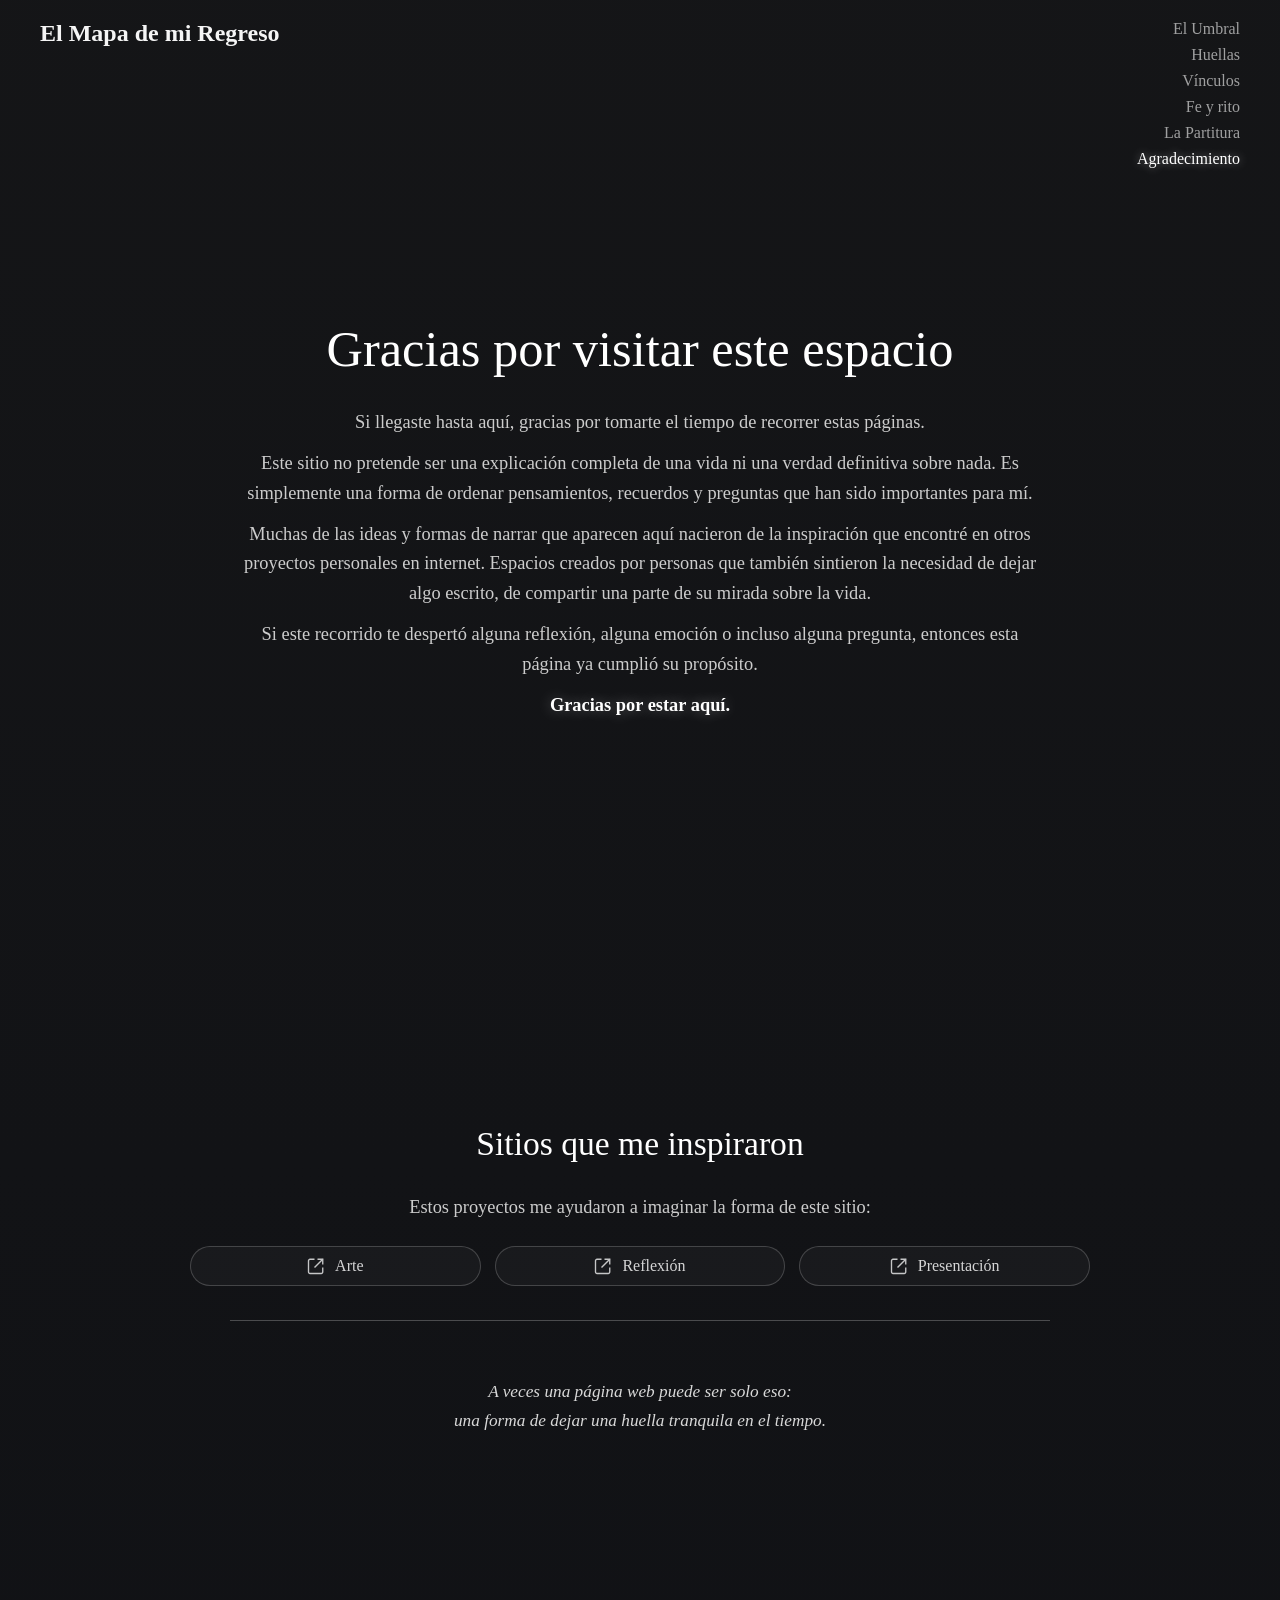
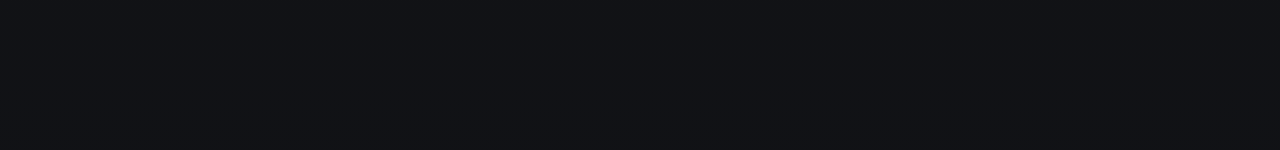
==== agradecimiento.html @ d4d8c504 "Proyecto rearmado" ====
<!DOCTYPE html>
<html lang="es">
<head>
    <meta charset="UTF-8">
    <title>El Mapa de mi Regreso - Agradecimiento</title>
    <style>
        body {
            background-color: #1A1A1A;
            background-image: linear-gradient(180deg, rgba(10, 12, 18, 0.34), rgba(10, 12, 18, 0.58)), url("img/fondo-arena.png");
            background-size: cover;
            background-position: top center;
            background-repeat: no-repeat;
            background-attachment: scroll;
            color: #F5F5F5;
            font-family: serif;
            margin: 0;
            padding: 0;
            min-height: 100vh;
            animation: fadeInAnimation 3s;
        }

        @keyframes fadeInAnimation {
            from { opacity: 0; }
            to { opacity: 1; }
        }

        header {
            display: flex;
            justify-content: space-between;
            align-items: flex-start;
            gap: 24px;
            padding: 20px 40px;
            position: fixed;
            top: 0;
            left: 0;
            width: 100%;
            box-sizing: border-box;
            z-index: 1000;
        }

        .titulo-web {
            font-size: 24px;
            margin: 0;
        }

        nav.menu-vertical {
            flex-shrink: 0;
        }

        nav.menu-vertical ul {
            list-style-type: none;
            margin: 0;
            padding: 0;
            text-align: right;
        }

        nav.menu-vertical li {
            margin-bottom: 8px;
        }

        nav.menu-vertical a {
            color: #F5F5F5;
            text-decoration: none;
            font-size: 16px;
            transition: color 0.25s ease, opacity 0.25s ease, text-shadow 0.25s ease;
            opacity: 0.62;
            text-shadow: none;
        }

        nav.menu-vertical a:hover,
        nav.menu-vertical a.active {
            color: #FFFFFF;
            opacity: 1;
            text-shadow: 0 0 10px rgba(255, 255, 255, 0.45);
        }

        main.contenido-bloques {
            text-align: center;
            margin-top: 0;
            padding: 130px 20px 120px;
        }

        h1.titulo-seccion, h2.titulo-seccion {
            font-size: 2.5em;
            line-height: 1.2;
            margin-bottom: 28px;
            font-weight: normal;
            color: #FFFFFF;
        }

        h2.titulo-seccion {
            font-size: 2.1em;
            margin-top: 50px;
        }

        p.texto-narrativo {
            font-size: 1.15em;
            line-height: 1.6;
            color: #CCCCCC;
            max-width: 800px;
            margin: 0 auto 12px auto;
            text-align: center;
        }

        .resalte-palabra {
            color: #FFFFFF;
            font-weight: 600;
            text-shadow: 0 0 14px rgba(255, 255, 255, 0.35);
        }

        .bloque-narrativo {
            min-height: calc(100vh - 150px);
            display: flex;
            flex-direction: column;
            justify-content: center;
            align-items: center;
            margin-bottom: 0;
            padding: 20px 0;
            box-sizing: border-box;
            opacity: 0;
            transform: translateY(28px);
            transition: opacity 0.7s ease, transform 0.7s ease;
        }

        .bloque-narrativo.visible {
            opacity: 1;
            transform: translateY(0);
        }

        .intro-inspiracion {
            margin-bottom: 22px;
        }

        .sitios-inspiracion {
            width: min(900px, 94vw);
            margin: 12px auto 0;
            padding: 0;
            list-style: none;
            display: grid;
            grid-template-columns: repeat(3, minmax(0, 1fr));
            gap: 14px;
        }

        .sitio-item a {
            display: flex;
            align-items: center;
            justify-content: center;
            gap: 10px;
            text-decoration: none;
            color: #F5F5F5;
            border: 1px solid rgba(255, 255, 255, 0.22);
            border-radius: 999px;
            padding: 10px 14px;
            background: rgba(255, 255, 255, 0.04);
            opacity: 0.86;
            transition: opacity 0.25s ease, background-color 0.25s ease, transform 0.25s ease;
        }

        .sitio-item a:hover {
            opacity: 1;
            background: rgba(255, 255, 255, 0.12);
            transform: translateY(-1px);
        }

        .icono-link {
            width: 18px;
            height: 18px;
            stroke: currentColor;
            stroke-width: 1.8;
            fill: none;
            opacity: 0.92;
        }

        .texto-cierre {
            font-size: 1.08em;
            color: #D8D8D8;
            margin: 30px auto 0;
            font-style: italic;
            line-height: 1.7;
            max-width: 720px;
        }

        .cierre-separado {
            width: min(820px, 94vw);
            margin-top: 34px;
            padding-top: 26px;
            border-top: 1px solid rgba(255, 255, 255, 0.24);
        }

        @media (max-width: 900px) {
            header {
                padding: 18px 18px;
                flex-direction: column;
                gap: 14px;
            }

            nav.menu-vertical ul {
                text-align: left;
            }

            main.contenido-bloques {
                padding-top: 170px;
                padding-bottom: 50px;
            }

            h1.titulo-seccion,
            h2.titulo-seccion {
                font-size: 2.4em;
            }

            .sitios-inspiracion {
                grid-template-columns: 1fr;
                width: min(520px, 94vw);
            }

            .bloque-narrativo {
                min-height: auto;
                padding: 34px 0;
            }

            .cierre-separado {
                margin-top: 26px;
                padding-top: 20px;
            }
        }
    </style>
</head>
<body>

    <header>
        <h1 class="titulo-web">El Mapa de mi Regreso </h1>
        <nav class="menu-vertical">
            <ul>
                <li><a href="index.html">El Umbral </a></li>
                <li><a href="huellas.html">Huellas </a></li>
                <li><a href="vinculos-entrada.html">Vínculos </a></li>
                <li><a href="fe-rito.html">Fe y rito </a></li>
                <li><a href="partitura.html">La Partitura </a></li>
                <li><a href="agradecimiento.html" class="active">Agradecimiento </a></li>
            </ul>
        </nav>
    </header>

    <main class="contenido-bloques">
        <section id="bloque1" class="bloque-narrativo" aria-labelledby="titulo-principal">
            <h1 id="titulo-principal" class="titulo-seccion" style="font-size: 3.15em;">Gracias por visitar este espacio</h1>

            <p class="texto-narrativo">
                Si llegaste hasta aquí, gracias por tomarte el tiempo de recorrer estas páginas.
            </p>

            <p class="texto-narrativo">
                Este sitio no pretende ser una explicación completa de una vida ni una verdad definitiva sobre nada. Es simplemente una forma de ordenar pensamientos, recuerdos y preguntas que han sido importantes para mí.
            </p>

            <p class="texto-narrativo">
                Muchas de las ideas y formas de narrar que aparecen aquí nacieron de la inspiración que encontré en otros proyectos personales en internet. Espacios creados por personas que también sintieron la necesidad de dejar algo escrito, de compartir una parte de su mirada sobre la vida.
            </p>

            <p class="texto-narrativo">
                Si este recorrido te despertó alguna reflexión, alguna emoción o incluso alguna pregunta, entonces esta página ya cumplió su propósito.
            </p>

            <p class="texto-narrativo">
                <span class="resalte-palabra">Gracias por estar aquí.</span>
            </p>
        </section>

        <section id="bloque2" class="bloque-narrativo" aria-labelledby="titulo-inspiracion">
            <h2 id="titulo-inspiracion" class="titulo-seccion">Sitios que me inspiraron</h2>

            <p class="texto-narrativo intro-inspiracion">Estos proyectos me ayudaron a imaginar la forma de este sitio:</p>

            <ul class="sitios-inspiracion">
                <li class="sitio-item">
                    <a href="https://www.thisiscolossal.com" target="_blank" rel="noopener noreferrer" aria-label="Abrir sitio de inspiración Arte">
                        <svg class="icono-link" viewBox="0 0 24 24" aria-hidden="true" focusable="false">
                            <path d="M10 14L21 3"></path>
                            <path d="M14 3H21V10"></path>
                            <path d="M21 14V20C21 20.53 20.79 21.04 20.41 21.41C20.04 21.79 19.53 22 19 22H4C3.47 22 2.96 21.79 2.59 21.41C2.21 21.04 2 20.53 2 20V5C2 4.47 2.21 3.96 2.59 3.59C2.96 3.21 3.47 3 4 3H10"></path>
                        </svg>
                        <span>Arte</span>
                    </a>
                </li>
                <li class="sitio-item">
                    <a href="https://www.themarginalian.org" target="_blank" rel="noopener noreferrer" aria-label="Abrir sitio de inspiración Reflexión">
                        <svg class="icono-link" viewBox="0 0 24 24" aria-hidden="true" focusable="false">
                            <path d="M10 14L21 3"></path>
                            <path d="M14 3H21V10"></path>
                            <path d="M21 14V20C21 20.53 20.79 21.04 20.41 21.41C20.04 21.79 19.53 22 19 22H4C3.47 22 2.96 21.79 2.59 21.41C2.21 21.04 2 20.53 2 20V5C2 4.47 2.21 3.96 2.59 3.59C2.96 3.21 3.47 3 4 3H10"></path>
                        </svg>
                        <span>Reflexión</span>
                    </a>
                </li>
                <li class="sitio-item">
                    <a href="https://about.me" target="_blank" rel="noopener noreferrer" aria-label="Abrir sitio de inspiración Presentación">
                        <svg class="icono-link" viewBox="0 0 24 24" aria-hidden="true" focusable="false">
                            <path d="M10 14L21 3"></path>
                            <path d="M14 3H21V10"></path>
                            <path d="M21 14V20C21 20.53 20.79 21.04 20.41 21.41C20.04 21.79 19.53 22 19 22H4C3.47 22 2.96 21.79 2.59 21.41C2.21 21.04 2 20.53 2 20V5C2 4.47 2.21 3.96 2.59 3.59C2.96 3.21 3.47 3 4 3H10"></path>
                        </svg>
                        <span>Presentación</span>
                    </a>
                </li>
            </ul>

            <div class="cierre-separado">
                <p class="texto-cierre">
                    A veces una página web puede ser solo eso:<br>
                    una forma de dejar una huella tranquila en el tiempo.
                </p>
            </div>
        </section>
    </main>

    <script>
        document.addEventListener('DOMContentLoaded', () => {
            const bloques = document.querySelectorAll('.bloque-narrativo');

            const observer = new IntersectionObserver((entries) => {
                entries.forEach((entry) => {
                    if (entry.isIntersecting) {
                        entry.target.classList.add('visible');
                        observer.unobserve(entry.target);
                    }
                });
            }, {
                threshold: 0.35
            });

            bloques.forEach((bloque) => observer.observe(bloque));
        });
    </script>

</body>
</html>
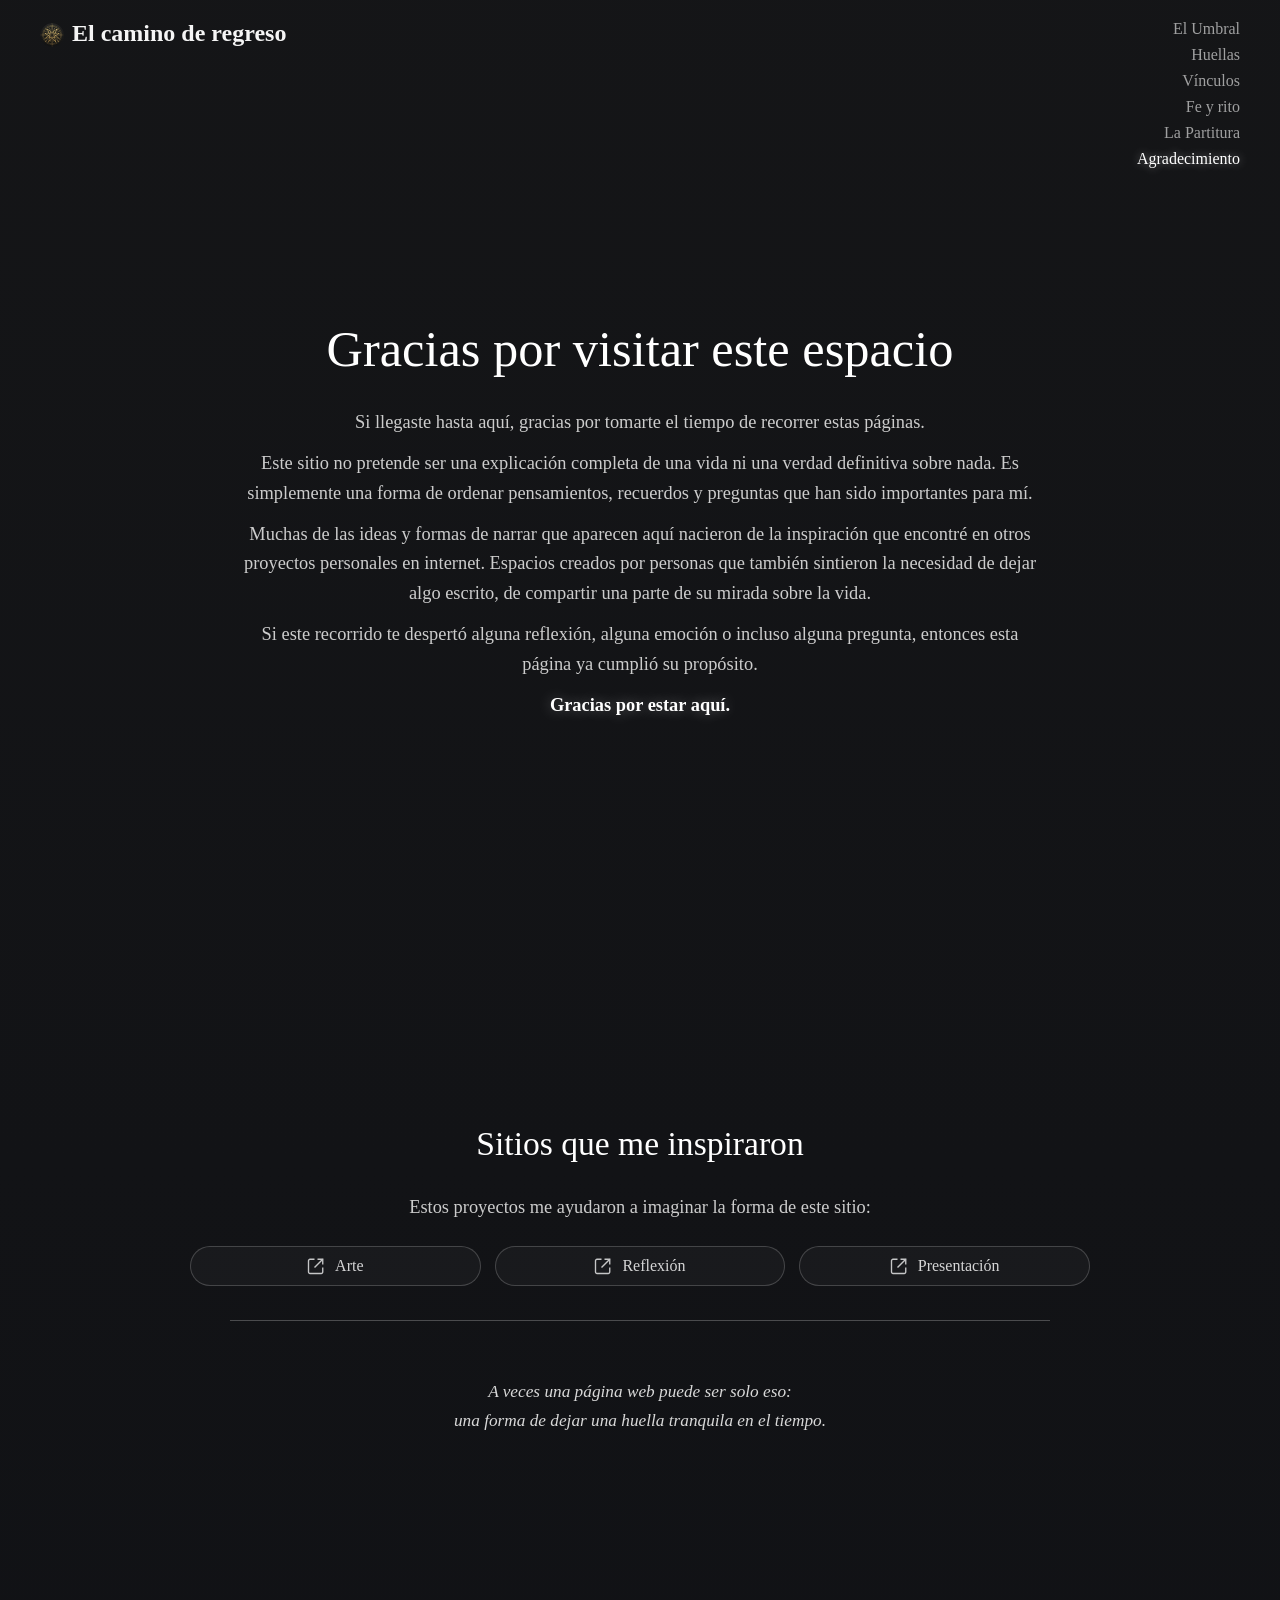
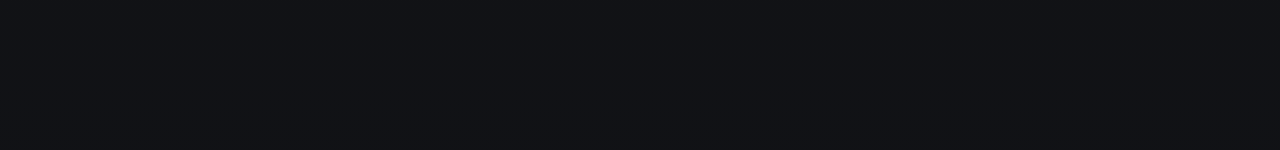
==== commit 0ef7d06f: "se agregó el icono" ====
--- a/agradecimiento.html
+++ b/agradecimiento.html
@@ -2,7 +2,8 @@
 <html lang="es">
 <head>
     <meta charset="UTF-8">
-    <title>El Mapa de mi Regreso - Agradecimiento</title>
+    <link rel="icon" type="image/x-icon" href="img/star.ico">
+    <title>El camino de regreso - Agradecimiento</title>
     <style>
         body {
             background-color: #1A1A1A;
@@ -228,7 +229,7 @@
 <body>
 
     <header>
-        <h1 class="titulo-web">El Mapa de mi Regreso </h1>
+        <h1 class="titulo-web"><img src="img/star.png" alt="" style="width: 24px; height: 24px; vertical-align: middle; margin-right: 8px;">El camino de regreso</h1>
         <nav class="menu-vertical">
             <ul>
                 <li><a href="index.html">El Umbral </a></li>
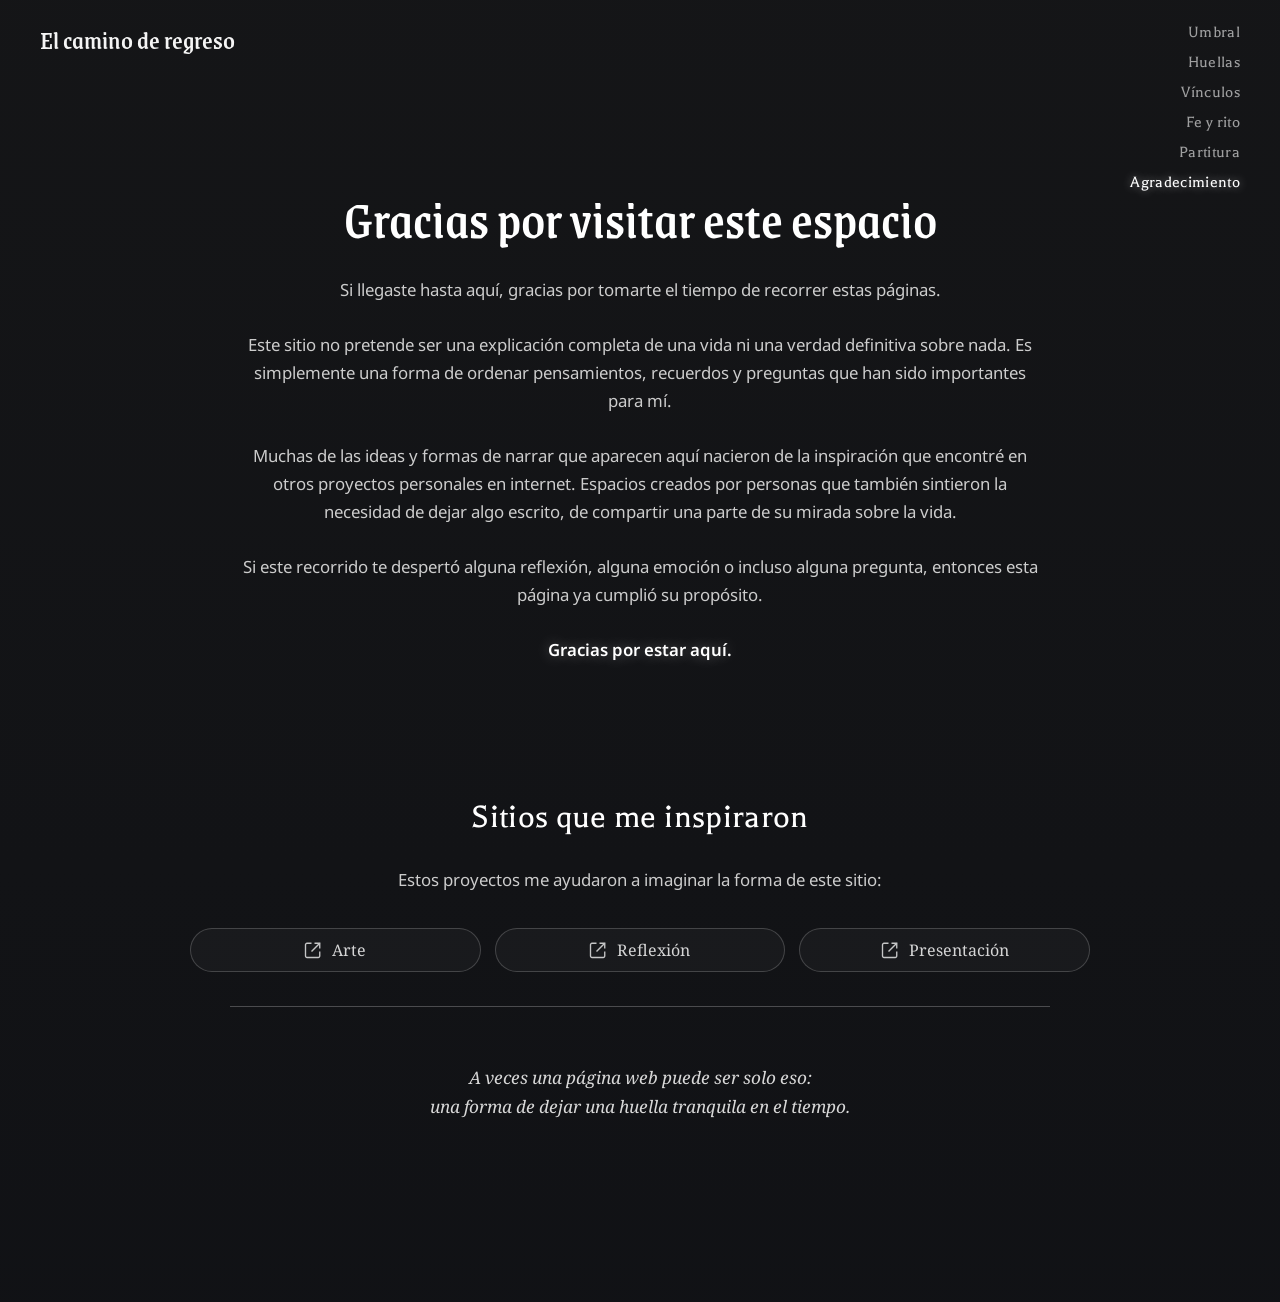
==== commit 4e504aef: "fix: formato css" ====
--- a/agradecimiento.html
+++ b/agradecimiento.html
@@ -2,279 +2,47 @@
 <html lang="es">
 <head>
     <meta charset="UTF-8">
+    <meta name="viewport" content="width=device-width, initial-scale=1.0">
     <link rel="icon" type="image/x-icon" href="img/star.ico">
+    <link rel="stylesheet" href="css/styles.css">
     <title>El camino de regreso - Agradecimiento</title>
-    <style>
-        body {
-            background-color: #1A1A1A;
-            background-image: linear-gradient(180deg, rgba(10, 12, 18, 0.34), rgba(10, 12, 18, 0.58)), url("img/fondo-arena.png");
-            background-size: cover;
-            background-position: top center;
-            background-repeat: no-repeat;
-            background-attachment: scroll;
-            color: #F5F5F5;
-            font-family: serif;
-            margin: 0;
-            padding: 0;
-            min-height: 100vh;
-            animation: fadeInAnimation 3s;
-        }
-
-        @keyframes fadeInAnimation {
-            from { opacity: 0; }
-            to { opacity: 1; }
-        }
-
-        header {
-            display: flex;
-            justify-content: space-between;
-            align-items: flex-start;
-            gap: 24px;
-            padding: 20px 40px;
-            position: fixed;
-            top: 0;
-            left: 0;
-            width: 100%;
-            box-sizing: border-box;
-            z-index: 1000;
-        }
-
-        .titulo-web {
-            font-size: 24px;
-            margin: 0;
-        }
-
-        nav.menu-vertical {
-            flex-shrink: 0;
-        }
-
-        nav.menu-vertical ul {
-            list-style-type: none;
-            margin: 0;
-            padding: 0;
-            text-align: right;
-        }
-
-        nav.menu-vertical li {
-            margin-bottom: 8px;
-        }
-
-        nav.menu-vertical a {
-            color: #F5F5F5;
-            text-decoration: none;
-            font-size: 16px;
-            transition: color 0.25s ease, opacity 0.25s ease, text-shadow 0.25s ease;
-            opacity: 0.62;
-            text-shadow: none;
-        }
-
-        nav.menu-vertical a:hover,
-        nav.menu-vertical a.active {
-            color: #FFFFFF;
-            opacity: 1;
-            text-shadow: 0 0 10px rgba(255, 255, 255, 0.45);
-        }
-
-        main.contenido-bloques {
-            text-align: center;
-            margin-top: 0;
-            padding: 130px 20px 120px;
-        }
-
-        h1.titulo-seccion, h2.titulo-seccion {
-            font-size: 2.5em;
-            line-height: 1.2;
-            margin-bottom: 28px;
-            font-weight: normal;
-            color: #FFFFFF;
-        }
-
-        h2.titulo-seccion {
-            font-size: 2.1em;
-            margin-top: 50px;
-        }
-
-        p.texto-narrativo {
-            font-size: 1.15em;
-            line-height: 1.6;
-            color: #CCCCCC;
-            max-width: 800px;
-            margin: 0 auto 12px auto;
-            text-align: center;
-        }
-
-        .resalte-palabra {
-            color: #FFFFFF;
-            font-weight: 600;
-            text-shadow: 0 0 14px rgba(255, 255, 255, 0.35);
-        }
-
-        .bloque-narrativo {
-            min-height: calc(100vh - 150px);
-            display: flex;
-            flex-direction: column;
-            justify-content: center;
-            align-items: center;
-            margin-bottom: 0;
-            padding: 20px 0;
-            box-sizing: border-box;
-            opacity: 0;
-            transform: translateY(28px);
-            transition: opacity 0.7s ease, transform 0.7s ease;
-        }
-
-        .bloque-narrativo.visible {
-            opacity: 1;
-            transform: translateY(0);
-        }
-
-        .intro-inspiracion {
-            margin-bottom: 22px;
-        }
-
-        .sitios-inspiracion {
-            width: min(900px, 94vw);
-            margin: 12px auto 0;
-            padding: 0;
-            list-style: none;
-            display: grid;
-            grid-template-columns: repeat(3, minmax(0, 1fr));
-            gap: 14px;
-        }
-
-        .sitio-item a {
-            display: flex;
-            align-items: center;
-            justify-content: center;
-            gap: 10px;
-            text-decoration: none;
-            color: #F5F5F5;
-            border: 1px solid rgba(255, 255, 255, 0.22);
-            border-radius: 999px;
-            padding: 10px 14px;
-            background: rgba(255, 255, 255, 0.04);
-            opacity: 0.86;
-            transition: opacity 0.25s ease, background-color 0.25s ease, transform 0.25s ease;
-        }
-
-        .sitio-item a:hover {
-            opacity: 1;
-            background: rgba(255, 255, 255, 0.12);
-            transform: translateY(-1px);
-        }
-
-        .icono-link {
-            width: 18px;
-            height: 18px;
-            stroke: currentColor;
-            stroke-width: 1.8;
-            fill: none;
-            opacity: 0.92;
-        }
-
-        .texto-cierre {
-            font-size: 1.08em;
-            color: #D8D8D8;
-            margin: 30px auto 0;
-            font-style: italic;
-            line-height: 1.7;
-            max-width: 720px;
-        }
-
-        .cierre-separado {
-            width: min(820px, 94vw);
-            margin-top: 34px;
-            padding-top: 26px;
-            border-top: 1px solid rgba(255, 255, 255, 0.24);
-        }
-
-        @media (max-width: 900px) {
-            header {
-                padding: 18px 18px;
-                flex-direction: column;
-                gap: 14px;
-            }
-
-            nav.menu-vertical ul {
-                text-align: left;
-            }
-
-            main.contenido-bloques {
-                padding-top: 170px;
-                padding-bottom: 50px;
-            }
-
-            h1.titulo-seccion,
-            h2.titulo-seccion {
-                font-size: 2.4em;
-            }
-
-            .sitios-inspiracion {
-                grid-template-columns: 1fr;
-                width: min(520px, 94vw);
-            }
-
-            .bloque-narrativo {
-                min-height: auto;
-                padding: 34px 0;
-            }
-
-            .cierre-separado {
-                margin-top: 26px;
-                padding-top: 20px;
-            }
-        }
-    </style>
 </head>
-<body>
+<body id="pagina-agradecimiento" class="header-fijo">
 
     <header>
-        <h1 class="titulo-web"><img src="img/star.png" alt="" style="width: 24px; height: 24px; vertical-align: middle; margin-right: 8px;">El camino de regreso</h1>
+        <h1 class="titulo-web">El camino de regreso</h1>
         <nav class="menu-vertical">
             <ul>
-                <li><a href="index.html">El Umbral </a></li>
-                <li><a href="huellas.html">Huellas </a></li>
-                <li><a href="vinculos-entrada.html">Vínculos </a></li>
-                <li><a href="fe-rito.html">Fe y rito </a></li>
-                <li><a href="partitura.html">La Partitura </a></li>
-                <li><a href="agradecimiento.html" class="active">Agradecimiento </a></li>
+                <li><a href="index.html">Umbral</a></li>
+                <li><a href="huellas.html">Huellas</a></li>
+                <li><a href="vinculos-entrada.html">Vínculos</a></li>
+                <li><a href="fe-rito.html">Fe y rito</a></li>
+                <li><a href="partitura.html">Partitura</a></li>
+                <li><a href="agradecimiento.html" class="active">Agradecimiento</a></li>
             </ul>
         </nav>
     </header>
 
     <main class="contenido-bloques">
-        <section id="bloque1" class="bloque-narrativo" aria-labelledby="titulo-principal">
-            <h1 id="titulo-principal" class="titulo-seccion" style="font-size: 3.15em;">Gracias por visitar este espacio</h1>
-
+        <section class="bloque-narrativo" aria-labelledby="titulo-principal">
+            <h1 id="titulo-principal" class="titulo-especial">Gracias por visitar este espacio</h1>
             <p class="texto-narrativo">
-                Si llegaste hasta aquí, gracias por tomarte el tiempo de recorrer estas páginas.
-            </p>
-
-            <p class="texto-narrativo">
-                Este sitio no pretende ser una explicación completa de una vida ni una verdad definitiva sobre nada. Es simplemente una forma de ordenar pensamientos, recuerdos y preguntas que han sido importantes para mí.
-            </p>
-
-            <p class="texto-narrativo">
-                Muchas de las ideas y formas de narrar que aparecen aquí nacieron de la inspiración que encontré en otros proyectos personales en internet. Espacios creados por personas que también sintieron la necesidad de dejar algo escrito, de compartir una parte de su mirada sobre la vida.
-            </p>
-
-            <p class="texto-narrativo">
-                Si este recorrido te despertó alguna reflexión, alguna emoción o incluso alguna pregunta, entonces esta página ya cumplió su propósito.
-            </p>
-
-            <p class="texto-narrativo">
+                Si llegaste hasta aquí, gracias por tomarte el tiempo de recorrer estas páginas.<br><br>
+                Este sitio no pretende ser una explicación completa de una vida ni una verdad definitiva sobre nada. Es simplemente una forma de ordenar pensamientos, recuerdos y preguntas que han sido importantes para mí.<br><br>
+                Muchas de las ideas y formas de narrar que aparecen aquí nacieron de la inspiración que encontré en otros proyectos personales en internet. Espacios creados por personas que también sintieron la necesidad de dejar algo escrito, de compartir una parte de su mirada sobre la vida.<br><br>
+                Si este recorrido te despertó alguna reflexión, alguna emoción o incluso alguna pregunta, entonces esta página ya cumplió su propósito.<br><br>
                 <span class="resalte-palabra">Gracias por estar aquí.</span>
             </p>
         </section>
 
-        <section id="bloque2" class="bloque-narrativo" aria-labelledby="titulo-inspiracion">
+        <section class="bloque-narrativo" aria-labelledby="titulo-inspiracion">
             <h2 id="titulo-inspiracion" class="titulo-seccion">Sitios que me inspiraron</h2>
 
             <p class="texto-narrativo intro-inspiracion">Estos proyectos me ayudaron a imaginar la forma de este sitio:</p>
 
             <ul class="sitios-inspiracion">
                 <li class="sitio-item">
-                    <a href="https://www.thisiscolossal.com" target="_blank" rel="noopener noreferrer" aria-label="Abrir sitio de inspiración Arte">
+                    <a href="https://www.sbs.com.au/theboat/" target="_blank" rel="noopener noreferrer" aria-label="Abrir sitio de inspiración Arte">
                         <svg class="icono-link" viewBox="0 0 24 24" aria-hidden="true" focusable="false">
                             <path d="M10 14L21 3"></path>
                             <path d="M14 3H21V10"></path>
@@ -306,7 +74,7 @@
             </ul>
 
             <div class="cierre-separado">
-                <p class="texto-cierre">
+                <p class="frase-reflexiva">
                     A veces una página web puede ser solo eso:<br>
                     una forma de dejar una huella tranquila en el tiempo.
                 </p>
@@ -314,24 +82,5 @@
         </section>
     </main>
 
-    <script>
-        document.addEventListener('DOMContentLoaded', () => {
-            const bloques = document.querySelectorAll('.bloque-narrativo');
-
-            const observer = new IntersectionObserver((entries) => {
-                entries.forEach((entry) => {
-                    if (entry.isIntersecting) {
-                        entry.target.classList.add('visible');
-                        observer.unobserve(entry.target);
-                    }
-                });
-            }, {
-                threshold: 0.35
-            });
-
-            bloques.forEach((bloque) => observer.observe(bloque));
-        });
-    </script>
-
 </body>
 </html>
--- a/css/styles.css
+++ b/css/styles.css
@@ -0,0 +1,825 @@
+/* =============================================================
+   El Camino de Regreso — CSS global unificado
+   Organización:
+        1. Base
+        2. Layout (header, nav, main)
+        3. Tipografía
+        4. Componentes
+        5. Páginas específicas
+        6. Responsive
+   ============================================================= */
+
+@import url('https://fonts.googleapis.com/css2?family=Balthazar&family=Caveat&family=Grenze:wght@400;500&family=Noto+Sans:wght@400;600&family=Noto+Serif:ital,wght@0,400;0,600;1,400&display=swap');
+
+
+/* =============================================================
+   1. BASE
+   ============================================================= */
+
+body {
+    background-color: #1A1A1A;
+    background-size: cover;
+    background-position: top center;
+    background-repeat: no-repeat;
+    background-attachment: scroll;
+    color: #F5F5F5;
+    font-family: 'Noto Sans', sans-serif;
+    margin: 0;
+    padding: 0;
+    min-height: 100vh;
+    animation: fadeInAnimation 3s;
+}
+
+@keyframes fadeInAnimation {
+    from { opacity: 0; }
+    to { opacity: 1; }
+}
+
+
+/* =============================================================
+   2. LAYOUT
+   ============================================================= */
+
+/* ---- Header tipo A: flotante sobre el flujo (portadas e índices) ---- */
+header {
+    overflow: hidden;
+    padding: 20px 40px;
+}
+
+.titulo-web {
+    float: left;
+    font-family: 'Grenze', serif;
+    font-size: 26px;
+    font-weight: 500;
+    margin: 0;
+}
+
+nav.menu-vertical {
+    float: right;
+}
+
+nav.menu-vertical ul {
+    list-style-type: none;
+    margin: 0;
+    padding: 0;
+    text-align: right;
+}
+
+nav.menu-vertical li {
+    margin-bottom: 8px;
+}
+
+nav.menu-vertical a {
+    color: #F5F5F5;
+    text-decoration: none;
+    font-family: 'Balthazar', serif;
+    font-size: 17px;
+    letter-spacing: 0.02em;
+    opacity: 0.62;
+    text-shadow: none;
+    transition: color 0.25s ease, opacity 0.25s ease, text-shadow 0.25s ease;
+}
+
+nav.menu-vertical a:hover,
+nav.menu-vertical a.active {
+    color: #FFFFFF;
+    opacity: 1;
+    text-shadow: 0 0 10px rgba(255, 255, 255, 0.45);
+}
+
+/* ---- Header tipo B: fijo arriba (páginas narrativas) ---- */
+body.header-fijo header {
+    overflow: visible;
+    display: flex;
+    justify-content: space-between;
+    align-items: flex-start;
+    gap: 24px;
+    padding: 20px 40px;
+    position: fixed;
+    top: 0;
+    left: 0;
+    width: 100%;
+    box-sizing: border-box;
+    z-index: 1000;
+}
+
+body.header-fijo .titulo-web {
+    float: none;
+}
+
+body.header-fijo nav.menu-vertical {
+    float: none;
+    flex-shrink: 0;
+}
+
+/* ---- Contenedores de contenido ---- */
+main.contenido-centrado {
+    text-align: center;
+    margin-top: 60px;
+    padding: 0 20px;
+}
+
+main.contenido-bloques {
+    text-align: center;
+    margin-top: 0;
+    padding: 130px 20px 120px;
+}
+
+main.contenido-seccion {
+    text-align: center;
+    margin-top: 60px;
+    padding: 0 20px 80px 20px;
+}
+
+
+/* =============================================================
+   3. TIPOGRAFÍA
+   ============================================================= */
+
+/* ---- Títulos de sección ---- */
+h1.titulo-seccion,
+h2.titulo-seccion {
+    font-family: 'Balthazar', serif;
+    line-height: 1.2;
+    margin: 0 0 28px;
+    font-weight: normal;
+    color: #FFFFFF;
+    letter-spacing: 0.01em;
+}
+
+h1.titulo-seccion {
+    font-size: 3.3em;
+}
+
+h2.titulo-seccion {
+    font-size: 2.2em;
+}
+
+/* ---- Títulos especiales (portadas / cierres) ---- */
+h1.titulo-especial {
+    font-family: 'Grenze', serif;
+    font-size: 3.3em;
+    line-height: 1.1;
+    margin: 0 0 28px;
+    font-weight: 500;
+    color: #FFFFFF;
+}
+
+h2.subtitulo-especial {
+    font-family: 'Noto Serif', serif;
+    font-size: 1.2em;
+    line-height: 1.5;
+    margin: -16px auto 32px;
+    font-weight: normal;
+    color: #CCCCCC;
+    max-width: 820px;
+}
+
+/* ---- Párrafos ---- */
+p.texto-narrativo {
+    font-family: 'Noto Sans', sans-serif;
+    font-size: 1.05em;
+    line-height: 1.65;
+    color: #CCCCCC;
+    max-width: 800px;
+    margin: 0 auto 12px auto;
+    text-align: center;
+}
+
+p.entrada-texto {
+    font-family: 'Noto Sans', sans-serif;
+    font-size: 1.08em;
+    line-height: 1.65;
+    color: #D5D5D5;
+    max-width: 820px;
+    margin: 0 auto 20px auto;
+    text-align: center;
+}
+
+p.frase-reflexiva {
+    font-family: 'Noto Serif', serif;
+    font-size: 1.08em;
+    line-height: 1.7;
+    color: #D8D8D8;
+    font-style: italic;
+    max-width: 720px;
+    margin: 30px auto 0;
+    text-align: center;
+}
+
+.resalte-palabra {
+    color: #FFFFFF;
+    font-weight: 600;
+    text-shadow: 0 0 14px rgba(255, 255, 255, 0.35);
+}
+
+
+/* =============================================================
+   4. COMPONENTES
+   ============================================================= */
+
+/* ---- Bloque narrativo de pantalla completa ---- */
+.bloque-narrativo {
+    min-height: calc(100vh - 150px);
+    display: flex;
+    flex-direction: column;
+    justify-content: center;
+    align-items: center;
+    margin-bottom: 0;
+    padding: 20px 0;
+    box-sizing: border-box;
+}
+
+/* ---- Botón rectangular pill (comenzar / continuar) ---- */
+.boton-comenzar,
+.boton-continuar {
+    display: inline-block;
+    margin-top: 4px;
+    padding: 10px 30px;
+    background-color: skyblue;
+    color: black;
+    text-decoration: none;
+    border-radius: 12px;
+    font-family: 'Noto Serif', serif;
+    font-size: 18px;
+    opacity: 0.78;
+    filter: brightness(0.9) saturate(0.9);
+    box-shadow: 0 6px 14px rgba(135, 206, 235, 0.2);
+    transition: opacity 0.25s ease, filter 0.25s ease, box-shadow 0.25s ease, transform 0.25s ease;
+}
+
+.boton-comenzar:hover,
+.boton-continuar:hover {
+    opacity: 1;
+    filter: brightness(1.12) saturate(1.08);
+    box-shadow: 0 10px 24px rgba(135, 206, 235, 0.45);
+    transform: translateY(-1px);
+}
+
+/* ---- Botón circular flotante (siguiente sección) ---- */
+.boton-flecha {
+    position: fixed;
+    right: 22px;
+    top: 50%;
+    transform: translateY(-50%);
+    display: inline-flex;
+    align-items: center;
+    justify-content: center;
+    width: 54px;
+    height: 54px;
+    background-color: skyblue;
+    color: black;
+    text-decoration: none;
+    border-radius: 999px;
+    font-family: 'Noto Serif', serif;
+    font-size: 28px;
+    font-weight: bold;
+    opacity: 0.78;
+    filter: brightness(0.9) saturate(0.9);
+    box-shadow: 0 6px 14px rgba(135, 206, 235, 0.2);
+    transition: opacity 0.25s ease, filter 0.25s ease, box-shadow 0.25s ease, transform 0.25s ease;
+    z-index: 50;
+}
+
+.boton-flecha:hover {
+    opacity: 1;
+    filter: brightness(1.12) saturate(1.08);
+    box-shadow: 0 10px 24px rgba(135, 206, 235, 0.45);
+    transform: translateY(calc(-50% - 1px));
+}
+
+/* ---- Lista de vínculos (mapa y detalle) ---- */
+.lista-vinculos {
+    position: relative;
+    width: min(1200px, 94vw);
+    height: clamp(420px, 62vh, 760px);
+    margin: 0 auto 52px auto;
+}
+
+.boton-vinculo {
+    position: absolute;
+    transform: translate(-50%, -50%);
+    display: inline-block;
+    padding: 10px 18px;
+    border-radius: 999px;
+    text-decoration: none;
+    color: #F5F5F5;
+    font-family: 'Noto Serif', serif;
+    font-size: 1em;
+    border: 1px solid rgba(245, 245, 245, 0.28);
+    background: rgba(255, 255, 255, 0.05);
+    opacity: 0.85;
+    transition: opacity 0.25s ease, background-color 0.25s ease, transform 0.25s ease;
+}
+
+.boton-vinculo:hover {
+    opacity: 1;
+    background: rgba(255, 255, 255, 0.12);
+    transform: translate(-50%, calc(-50% - 1px));
+}
+
+/* Posiciones únicas de cada botón de vínculo */
+.boton-vinculo.pos-mama     { left: 20%; top: 15%; }
+.boton-vinculo.pos-hermana  { left: 78%; top: 8%; }
+.boton-vinculo.pos-esposo   { left: 45%; top: 68%; }
+.boton-vinculo.pos-papa     { left: 10%; top: 35%; }
+.boton-vinculo.pos-gatos    { left: 68%; top: 75%; }
+.boton-vinculo.pos-perros1  { left: 20%; top: 67%; }
+.boton-vinculo.pos-perros2  { left: 90%; top: 70%; }
+
+
+/* =============================================================
+   5. PÁGINAS ESPECÍFICAS
+   ============================================================= */
+
+/* ---- 5.1 Umbral (portada) ---- */
+#pagina-umbral {
+    background-image:
+        linear-gradient(180deg, rgba(10, 12, 18, 0.34), rgba(10, 12, 18, 0.58)),
+        url("../img/fondo-arena.png");
+}
+
+#pagina-umbral main.contenido-centrado {
+    margin-top: 80px;
+}
+
+#pagina-umbral h2.subtitulo-especial {
+    margin-bottom: 100px;
+}
+
+
+/* ---- 5.2 Huellas ---- */
+#pagina-huellas {
+    background-image:
+        linear-gradient(180deg, rgba(10, 12, 18, 0.34), rgba(10, 12, 18, 0.58)),
+        url("../img/fondo-arena.png");
+}
+
+#pagina-huellas table.tabla-gustos {
+    border-collapse: collapse;
+    width: 82%;
+    max-width: 760px;
+    margin: 36px auto;
+    text-align: left;
+    font-size: 0.92em;
+    color: #CCCCCC;
+    background-color: rgba(255, 255, 255, 0.03);
+    border-radius: 8px;
+    overflow: hidden;
+}
+
+#pagina-huellas table.tabla-gustos th,
+#pagina-huellas table.tabla-gustos td {
+    padding: 12px 16px;
+    border-bottom: 1px solid rgba(255, 255, 255, 0.05);
+}
+
+#pagina-huellas table.tabla-gustos th {
+    color: #FFFFFF;
+    font-weight: 600;
+    text-transform: uppercase;
+    font-size: 0.9em;
+    letter-spacing: 1px;
+}
+
+#pagina-huellas table.tabla-gustos tr:last-child td {
+    border-bottom: none;
+}
+
+/* ---- 5.3 Vínculos — Entrada ---- */
+#pagina-vinculos-entrada {
+    background-image:
+        linear-gradient(180deg, rgba(10, 12, 18, 0.34), rgba(10, 12, 18, 0.58)),
+        url("../img/arena-objetos.png");
+    background-size: 100% auto;
+}
+
+#pagina-vinculos-entrada .acciones-entrada {
+    display: flex;
+    justify-content: center;
+    gap: 16px;
+    flex-wrap: wrap;
+    margin-top: 48px;
+}
+
+
+/* ---- 5.4 Vínculos — Mapa ---- */
+#pagina-vinculos-mapa {
+    background-image: url("../img/arena-objetos.png");
+    background-size: cover;
+    background-position: center center;
+    background-repeat: no-repeat;
+}
+
+#pagina-vinculos-mapa main.contenido-seccion {
+    margin-top: 0;
+    padding-bottom: 35px;
+}
+
+
+/* ---- 5.5 Vínculos — Detalle (común a los 7) ---- */
+body.vinculo-detalle {
+    background-size: cover;
+    background-position: center center;
+    background-repeat: no-repeat;
+    animation: none;
+}
+
+body.vinculo-detalle header {
+    position: relative;
+    z-index: 100;
+}
+
+body.vinculo-detalle main.contenido-seccion {
+    margin-top: 0;
+    padding-bottom: 0;
+}
+
+body.vinculo-detalle .overlay-vinculos {
+    position: fixed;
+    top: 0;
+    left: 0;
+    width: 100%;
+    height: 100%;
+    z-index: 1;
+    cursor: pointer;
+}
+
+body.vinculo-detalle .lista-vinculos {
+    z-index: 40;
+    pointer-events: none;
+}
+
+body.vinculo-detalle .boton-vinculo {
+    z-index: 25;
+    pointer-events: auto;
+}
+
+body.vinculo-detalle .boton-vinculo.active {
+    opacity: 1;
+    background: rgba(255, 255, 255, 0.20);
+    border-color: rgba(255, 255, 255, 0.65);
+    box-shadow: 0 0 0 1px rgba(255, 255, 255, 0.12), 0 0 18px rgba(255, 255, 255, 0.10);
+}
+
+body.vinculo-detalle .contenedor-principal {
+    position: relative;
+    width: 100%;
+    height: 520px;
+    z-index: 7;
+}
+
+body.vinculo-detalle .contenedor-imagen-texto {
+    position: absolute;
+    transform: translate(-50%, -50%);
+    width: min(550px, 85vw);
+    height: 520px;
+    background-image: url("../img/papel-vintage.png");
+    background-size: contain;
+    background-position: center;
+    background-repeat: no-repeat;
+    display: flex;
+    align-items: center;
+    justify-content: center;
+    z-index: 30;
+    text-decoration: none;
+    cursor: pointer;
+}
+
+/* Posiciones únicas de cada papel vintage (se ubican cerca del botón activo) */
+body.vinculo-detalle .contenedor-imagen-texto.pos-detalle-mama     { top: 18%; left: 67%; }
+body.vinculo-detalle .contenedor-imagen-texto.pos-detalle-hermana  { top: 18%; left: 48%; }
+body.vinculo-detalle .contenedor-imagen-texto.pos-detalle-esposo   { top: 10%; left: 40%; }
+body.vinculo-detalle .contenedor-imagen-texto.pos-detalle-papa     { top: 15%; left: 38%; }
+body.vinculo-detalle .contenedor-imagen-texto.pos-detalle-gatos    { top: 18%; left: 48%; }
+body.vinculo-detalle .contenedor-imagen-texto.pos-detalle-perros1  { top: 15%; left: 48%; }
+body.vinculo-detalle .contenedor-imagen-texto.pos-detalle-perros2  { top: 18%; left: 65%; }
+
+body.vinculo-detalle .texto-imagen {
+    width: 78%;
+    height: 78%;
+    box-sizing: border-box;
+    display: flex;
+    align-items: center;
+    justify-content: center;
+    padding: 28px 34px;
+    text-align: center;
+}
+
+body.vinculo-detalle .texto-imagen p {
+    font-family: 'Caveat', cursive;
+    font-size: 0.92em;
+    line-height: 1.15;
+    color: #0F0F0F;
+    margin: 0;
+}
+
+/* Imagen de fondo única de cada detalle de vínculo */
+#pagina-vinculo-mama     { background-image: url("../img/botas-arena.png"); }
+#pagina-vinculo-hermana  { background-image: url("../img/corazon-piedra.png"); }
+#pagina-vinculo-esposo   { background-image: url("../img/sello-arena.png"); }
+#pagina-vinculo-papa     { background-image: url("../img/reloj-arena.png"); }
+#pagina-vinculo-gatos    { background-image: url("../img/cascabel-arena.png"); }
+#pagina-vinculo-perros1  { background-image: url("../img/soga-arena.png"); }
+#pagina-vinculo-perros2  { background-image: url("../img/hueso-arena.png"); }
+
+
+/* ---- 5.6 Fe y rito ---- */
+#pagina-fe-rito {
+    background-image:
+        linear-gradient(180deg, rgba(10, 12, 18, 0.34), rgba(10, 12, 18, 0.58)),
+        url("../img/fondo-cielo-estrellado.png");
+}
+
+#pagina-fe-rito .lista-ritos {
+    width: min(820px, 92vw);
+    margin: 0 auto;
+    padding: 0;
+    list-style: none;
+    text-align: left;
+}
+
+#pagina-fe-rito .lista-ritos li {
+    padding: 14px 0;
+    color: #CCCCCC;
+    font-size: 1.05em;
+    line-height: 1.65;
+}
+
+#pagina-fe-rito .lista-ritos li + li {
+    border-top: 1px solid rgba(255, 255, 255, 0.25);
+}
+
+#pagina-fe-rito .lista-ritos .titulo-rito {
+    display: block;
+    margin-bottom: 8px;
+    color: #FFFFFF;
+    font-weight: 600;
+    text-shadow: 0 0 14px rgba(255, 255, 255, 0.35);
+}
+
+
+/* ---- 5.7 Partitura ---- */
+#pagina-partitura {
+    background-image:
+        linear-gradient(180deg, rgba(10, 12, 18, 0.34), rgba(10, 12, 18, 0.58)),
+        url("../img/fondo-arena.png");
+}
+
+#pagina-partitura .tabla-partitura {
+    width: min(980px, 86vw);
+    border-collapse: collapse;
+    margin: 0 auto 20px;
+    background: rgba(255, 255, 255, 0.03);
+    border-radius: 10px;
+    overflow: hidden;
+}
+
+#pagina-partitura .tabla-partitura thead th {
+    padding: 14px 16px;
+    text-align: left;
+    font-size: 0.85em;
+    text-transform: uppercase;
+    letter-spacing: 0.08em;
+    color: #FFFFFF;
+    border-bottom: 1px solid rgba(255, 255, 255, 0.14);
+}
+
+#pagina-partitura .tabla-partitura th,
+#pagina-partitura .tabla-partitura td {
+    border-left: none;
+    border-right: none;
+}
+
+#pagina-partitura .tabla-partitura tbody td {
+    padding: 16px;
+    vertical-align: top;
+    color: #DCD8CF;
+    border-bottom: 1px solid rgba(255, 255, 255, 0.07);
+}
+
+#pagina-partitura .tabla-partitura tbody tr:last-child td {
+    border-bottom: none;
+}
+
+#pagina-partitura .tabla-partitura tbody tr {
+    transition: background-color 0.25s ease;
+}
+
+#pagina-partitura .tabla-partitura tbody tr:hover {
+    background: rgba(255, 255, 255, 0.06);
+}
+
+#pagina-partitura .tabla-partitura .cancion {
+    font-size: 1.05em;
+    color: #FFFFFF;
+    margin: 0 0 4px;
+}
+
+#pagina-partitura .tabla-partitura .artista {
+    font-size: 0.95em;
+    color: #C7C2B7;
+    margin: 0;
+}
+
+#pagina-partitura .tabla-partitura .descripcion {
+    margin: 0;
+    line-height: 1.65;
+    color: #D8D4CB;
+    text-align: left;
+}
+
+#pagina-partitura .tabla-partitura .audio-fila {
+    display: block;
+    width: 100%;
+    margin-top: 10px;
+}
+
+
+/* ---- 5.8 Agradecimiento ---- */
+#pagina-agradecimiento {
+    background-image:
+        linear-gradient(180deg, rgba(10, 12, 18, 0.34), rgba(10, 12, 18, 0.58)),
+        url("../img/fondo-arena.png");
+}
+
+#pagina-agradecimiento .intro-inspiracion {
+    margin-bottom: 22px;
+}
+
+#pagina-agradecimiento .sitios-inspiracion {
+    width: min(900px, 94vw);
+    margin: 12px auto 0;
+    padding: 0;
+    list-style: none;
+    display: grid;
+    grid-template-columns: repeat(3, minmax(0, 1fr));
+    gap: 14px;
+}
+
+#pagina-agradecimiento .sitio-item a {
+    display: flex;
+    align-items: center;
+    justify-content: center;
+    gap: 10px;
+    text-decoration: none;
+    color: #F5F5F5;
+    font-family: 'Noto Serif', serif;
+    border: 1px solid rgba(255, 255, 255, 0.22);
+    border-radius: 999px;
+    padding: 10px 14px;
+    background: rgba(255, 255, 255, 0.04);
+    opacity: 0.86;
+    transition: opacity 0.25s ease, background-color 0.25s ease, transform 0.25s ease;
+}
+
+#pagina-agradecimiento .sitio-item a:hover {
+    opacity: 1;
+    background: rgba(255, 255, 255, 0.12);
+    transform: translateY(-1px);
+}
+
+#pagina-agradecimiento .icono-link {
+    width: 18px;
+    height: 18px;
+    stroke: currentColor;
+    stroke-width: 1.8;
+    fill: none;
+    opacity: 0.92;
+}
+
+#pagina-agradecimiento .cierre-separado {
+    width: min(820px, 94vw);
+    margin-top: 34px;
+    padding-top: 26px;
+    border-top: 1px solid rgba(255, 255, 255, 0.24);
+}
+
+#pagina-agradecimiento .bloque-narrativo {
+    min-height: auto;
+    padding: 60px 0;
+}
+
+
+/* =============================================================
+   6. RESPONSIVE
+   ============================================================= */
+
+@media (max-width: 900px) {
+
+    /* ---- Layout ---- */
+    body.header-fijo header {
+        padding: 18px 18px;
+        flex-direction: column;
+        gap: 14px;
+    }
+
+    /* ---- Vínculos — Entrada ---- */
+    #pagina-vinculos-entrada .acciones-entrada {
+        flex-direction: column;
+        align-items: center;
+    }
+
+    /* ---- Vínculos — Mapa y Detalle (reacomodo de botones) ---- */
+    .lista-vinculos {
+        height: auto;
+        display: grid;
+        grid-template-columns: 1fr 1fr;
+        gap: 10px;
+    }
+
+    .boton-vinculo {
+        position: static;
+        transform: none;
+        text-align: center;
+    }
+
+    .boton-vinculo:hover {
+        transform: translateY(-1px);
+    }
+
+    /* ---- Vínculos — Detalle ---- */
+    body.vinculo-detalle .contenedor-principal {
+        position: relative;
+        padding: 0;
+        height: auto;
+    }
+
+    body.vinculo-detalle .contenedor-imagen-texto {
+        position: relative;
+        top: auto;
+        left: auto;
+        transform: none;
+        width: 95vw;
+        height: 350px;
+    }
+
+    body.vinculo-detalle .texto-imagen {
+        padding: 0;
+        font-size: 0.75em;
+    }
+
+    /* ---- Tipografía en mobile ---- */
+    h1.titulo-seccion,
+    h1.titulo-especial {
+        font-size: 2.55em;
+    }
+
+    h2.titulo-seccion {
+        font-size: 1.85em;
+    }
+
+    p.entrada-texto {
+        font-size: 1.04em;
+    }
+
+    /* ---- Main en páginas con header fijo (mobile) ---- */
+    body.header-fijo main.contenido-bloques {
+        padding-top: 168px;
+    }
+
+    /* ---- Partitura ---- */
+    #pagina-partitura .tabla-partitura {
+        width: min(980px, 94vw);
+    }
+
+    #pagina-partitura .tabla-partitura thead {
+        display: none;
+    }
+
+    #pagina-partitura .tabla-partitura,
+    #pagina-partitura .tabla-partitura tbody,
+    #pagina-partitura .tabla-partitura tr,
+    #pagina-partitura .tabla-partitura td {
+        display: block;
+        width: 100%;
+    }
+
+    #pagina-partitura .tabla-partitura tbody tr {
+        margin-bottom: 14px;
+        border-radius: 10px;
+        overflow: hidden;
+    }
+
+    #pagina-partitura .tabla-partitura tbody td {
+        padding: 12px;
+        border-bottom: none;
+    }
+
+    /* ---- Agradecimiento ---- */
+    #pagina-agradecimiento .sitios-inspiracion {
+        grid-template-columns: 1fr;
+        width: min(520px, 94vw);
+    }
+
+    #pagina-agradecimiento .bloque-narrativo {
+        min-height: auto;
+        padding: 34px 0;
+    }
+
+    #pagina-agradecimiento .cierre-separado {
+        margin-top: 26px;
+        padding-top: 20px;
+    }
+
+}
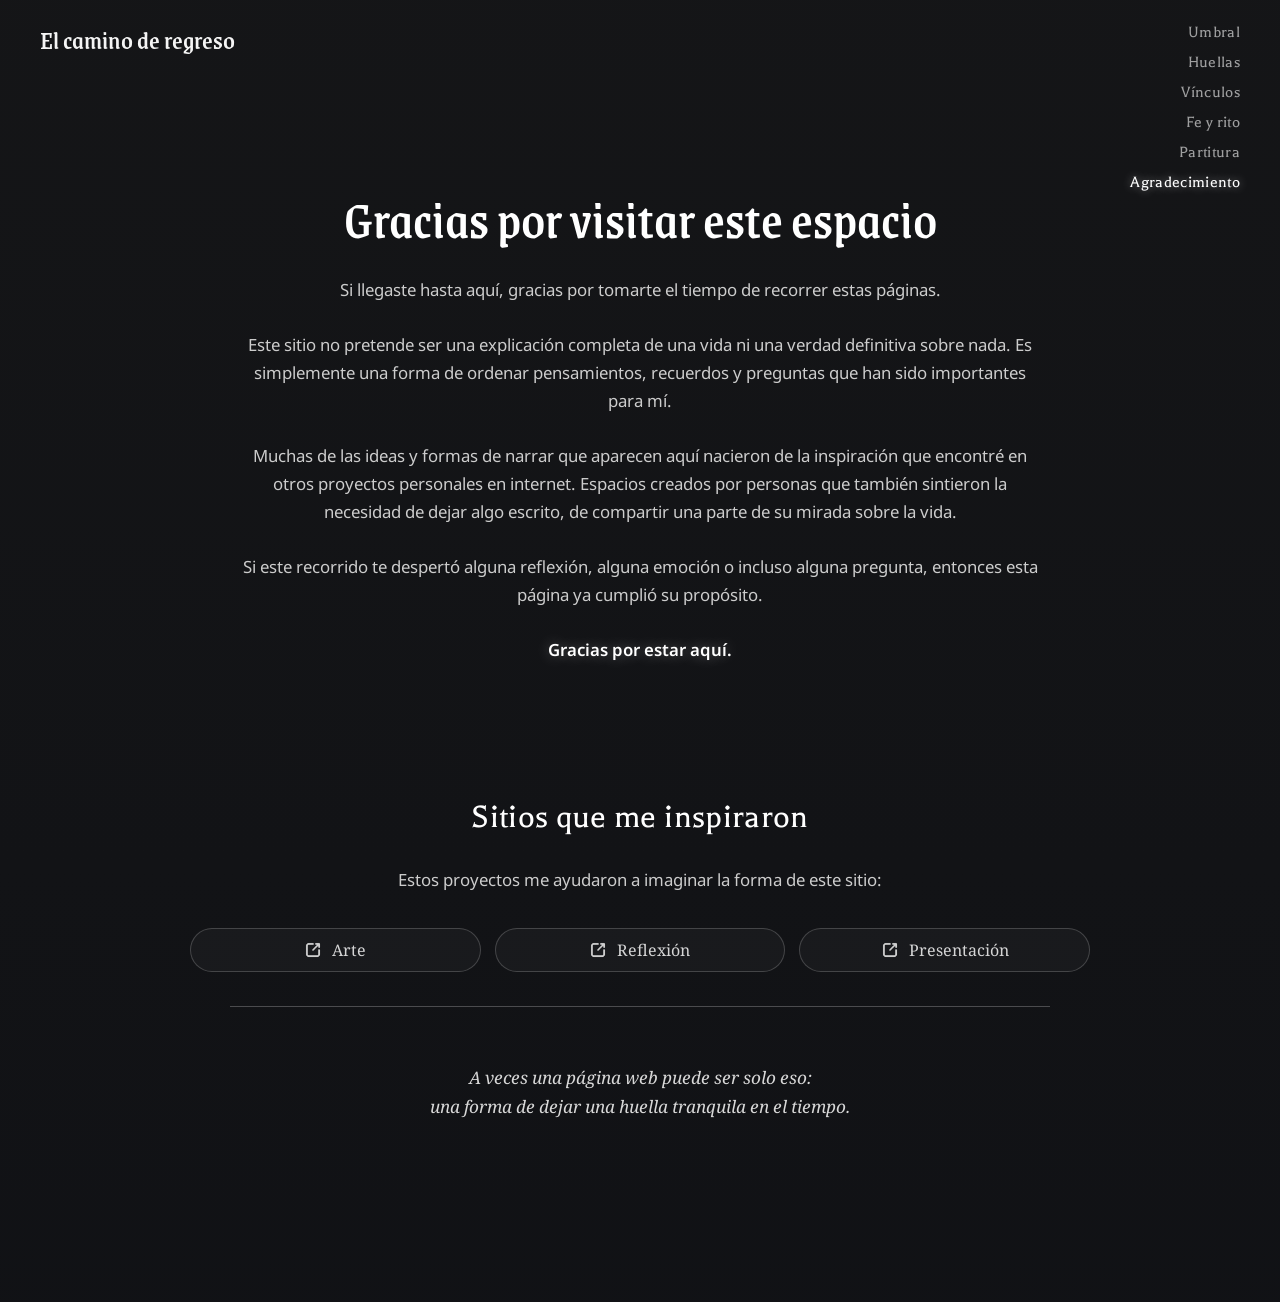
==== commit 4943a510: "final" ====
--- a/agradecimiento.html
+++ b/agradecimiento.html
@@ -3,7 +3,7 @@
 <head>
     <meta charset="UTF-8">
     <meta name="viewport" content="width=device-width, initial-scale=1.0">
-    <link rel="icon" type="image/x-icon" href="img/star.ico">
+    <link rel="icon" type="image/x-icon" href="img/reloj.ico">
     <link rel="stylesheet" href="css/styles.css">
     <title>El camino de regreso - Agradecimiento</title>
 </head>
@@ -24,7 +24,7 @@
     </header>
 
     <main class="contenido-bloques">
-        <section class="bloque-narrativo" aria-labelledby="titulo-principal">
+        <section class="bloque-narrativo">
             <h1 id="titulo-principal" class="titulo-especial">Gracias por visitar este espacio</h1>
             <p class="texto-narrativo">
                 Si llegaste hasta aquí, gracias por tomarte el tiempo de recorrer estas páginas.<br><br>
@@ -35,39 +35,27 @@
             </p>
         </section>
 
-        <section class="bloque-narrativo" aria-labelledby="titulo-inspiracion">
+        <section class="bloque-narrativo">
             <h2 id="titulo-inspiracion" class="titulo-seccion">Sitios que me inspiraron</h2>
 
             <p class="texto-narrativo intro-inspiracion">Estos proyectos me ayudaron a imaginar la forma de este sitio:</p>
 
             <ul class="sitios-inspiracion">
                 <li class="sitio-item">
-                    <a href="https://www.sbs.com.au/theboat/" target="_blank" rel="noopener noreferrer" aria-label="Abrir sitio de inspiración Arte">
-                        <svg class="icono-link" viewBox="0 0 24 24" aria-hidden="true" focusable="false">
-                            <path d="M10 14L21 3"></path>
-                            <path d="M14 3H21V10"></path>
-                            <path d="M21 14V20C21 20.53 20.79 21.04 20.41 21.41C20.04 21.79 19.53 22 19 22H4C3.47 22 2.96 21.79 2.59 21.41C2.21 21.04 2 20.53 2 20V5C2 4.47 2.21 3.96 2.59 3.59C2.96 3.21 3.47 3 4 3H10"></path>
-                        </svg>
+                    <a href="https://www.sbs.com.au/theboat/" target="_blank" rel="noopener noreferrer">
+                        <img class="icono-link" src="img/link.png" alt="">
                         <span>Arte</span>
                     </a>
                 </li>
                 <li class="sitio-item">
-                    <a href="https://www.themarginalian.org" target="_blank" rel="noopener noreferrer" aria-label="Abrir sitio de inspiración Reflexión">
-                        <svg class="icono-link" viewBox="0 0 24 24" aria-hidden="true" focusable="false">
-                            <path d="M10 14L21 3"></path>
-                            <path d="M14 3H21V10"></path>
-                            <path d="M21 14V20C21 20.53 20.79 21.04 20.41 21.41C20.04 21.79 19.53 22 19 22H4C3.47 22 2.96 21.79 2.59 21.41C2.21 21.04 2 20.53 2 20V5C2 4.47 2.21 3.96 2.59 3.59C2.96 3.21 3.47 3 4 3H10"></path>
-                        </svg>
+                    <a href="https://quran.com/" target="_blank" rel="noopener noreferrer">
+                        <img class="icono-link" src="img/link.png" alt="">
                         <span>Reflexión</span>
                     </a>
                 </li>
                 <li class="sitio-item">
-                    <a href="https://about.me" target="_blank" rel="noopener noreferrer" aria-label="Abrir sitio de inspiración Presentación">
-                        <svg class="icono-link" viewBox="0 0 24 24" aria-hidden="true" focusable="false">
-                            <path d="M10 14L21 3"></path>
-                            <path d="M14 3H21V10"></path>
-                            <path d="M21 14V20C21 20.53 20.79 21.04 20.41 21.41C20.04 21.79 19.53 22 19 22H4C3.47 22 2.96 21.79 2.59 21.41C2.21 21.04 2 20.53 2 20V5C2 4.47 2.21 3.96 2.59 3.59C2.96 3.21 3.47 3 4 3H10"></path>
-                        </svg>
+                    <a href="https://www.nytimes.com/projects/2012/snow-fall/index.html#/?part=tunnel-creek" target="_blank" rel="noopener noreferrer">
+                        <img class="icono-link" src="img/link.png" alt="">
                         <span>Presentación</span>
                     </a>
                 </li>
--- a/css/styles.css
+++ b/css/styles.css
@@ -1,15 +1,10 @@
-/* =============================================================
-   El Camino de Regreso — CSS global unificado
-   Organización:
-        1. Base
-        2. Layout (header, nav, main)
-        3. Tipografía
-        4. Componentes
-        5. Páginas específicas
-        6. Responsive
-   ============================================================= */
-
 @import url('https://fonts.googleapis.com/css2?family=Balthazar&family=Caveat&family=Grenze:wght@400;500&family=Noto+Sans:wght@400;600&family=Noto+Serif:ital,wght@0,400;0,600;1,400&display=swap');
+
+:root {
+    /* Overlay oscuro reutilizado sobre fondos de arena / cielo / entrada vínculos */
+    --overlay-atenuacion: linear-gradient(180deg, rgba(10, 12, 18, 0.34), rgba(10, 12, 18, 0.58));
+    --resalte-brillo: 0 0 14px rgba(255, 255, 255, 0.35);
+}
 
 
 /* =============================================================
@@ -128,7 +123,7 @@
 main.contenido-seccion {
     text-align: center;
     margin-top: 60px;
-    padding: 0 20px 80px 20px;
+    padding: 0 20px 80px;
 }
 
 
@@ -176,24 +171,25 @@
 }
 
 /* ---- Párrafos ---- */
+p.texto-narrativo,
+p.entrada-texto {
+    font-family: 'Noto Sans', sans-serif;
+    line-height: 1.65;
+    text-align: center;
+}
+
 p.texto-narrativo {
-    font-family: 'Noto Sans', sans-serif;
     font-size: 1.05em;
-    line-height: 1.65;
     color: #CCCCCC;
     max-width: 800px;
-    margin: 0 auto 12px auto;
-    text-align: center;
+    margin: 0 auto 12px;
 }
 
 p.entrada-texto {
-    font-family: 'Noto Sans', sans-serif;
     font-size: 1.08em;
-    line-height: 1.65;
     color: #D5D5D5;
     max-width: 820px;
-    margin: 0 auto 20px auto;
-    text-align: center;
+    margin: 0 auto 20px;
 }
 
 p.frase-reflexiva {
@@ -210,7 +206,7 @@
 .resalte-palabra {
     color: #FFFFFF;
     font-weight: 600;
-    text-shadow: 0 0 14px rgba(255, 255, 255, 0.35);
+    text-shadow: var(--resalte-brillo);
 }
 
 
@@ -249,10 +245,15 @@
 }
 
 .boton-comenzar:hover,
-.boton-continuar:hover {
+.boton-continuar:hover,
+.boton-flecha:hover {
     opacity: 1;
     filter: brightness(1.12) saturate(1.08);
     box-shadow: 0 10px 24px rgba(135, 206, 235, 0.45);
+}
+
+.boton-comenzar:hover,
+.boton-continuar:hover {
     transform: translateY(-1px);
 }
 
@@ -282,9 +283,6 @@
 }
 
 .boton-flecha:hover {
-    opacity: 1;
-    filter: brightness(1.12) saturate(1.08);
-    box-shadow: 0 10px 24px rgba(135, 206, 235, 0.45);
     transform: translateY(calc(-50% - 1px));
 }
 
@@ -293,7 +291,7 @@
     position: relative;
     width: min(1200px, 94vw);
     height: clamp(420px, 62vh, 760px);
-    margin: 0 auto 52px auto;
+    margin: 0 auto 52px;
 }
 
 .boton-vinculo {
@@ -332,13 +330,15 @@
    5. PÁGINAS ESPECÍFICAS
    ============================================================= */
 
-/* ---- 5.1 Umbral (portada) ---- */
-#pagina-umbral {
-    background-image:
-        linear-gradient(180deg, rgba(10, 12, 18, 0.34), rgba(10, 12, 18, 0.58)),
-        url("../img/fondo-arena.png");
-}
-
+/* ---- 5.1 Fondo arena + overlay (Umbral, Huellas, Partitura, Agradecimiento) ---- */
+#pagina-umbral,
+#pagina-huellas,
+#pagina-partitura,
+#pagina-agradecimiento {
+    background-image: var(--overlay-atenuacion), url("../img/fondo-arena.png");
+}
+
+/* ---- 5.2 Umbral (solo ajustes de layout) ---- */
 #pagina-umbral main.contenido-centrado {
     margin-top: 80px;
 }
@@ -348,13 +348,7 @@
 }
 
 
-/* ---- 5.2 Huellas ---- */
-#pagina-huellas {
-    background-image:
-        linear-gradient(180deg, rgba(10, 12, 18, 0.34), rgba(10, 12, 18, 0.58)),
-        url("../img/fondo-arena.png");
-}
-
+/* ---- 5.3 Huellas ---- */
 #pagina-huellas table.tabla-gustos {
     border-collapse: collapse;
     width: 82%;
@@ -386,11 +380,9 @@
     border-bottom: none;
 }
 
-/* ---- 5.3 Vínculos — Entrada ---- */
+/* ---- 5.4 Vínculos — Entrada ---- */
 #pagina-vinculos-entrada {
-    background-image:
-        linear-gradient(180deg, rgba(10, 12, 18, 0.34), rgba(10, 12, 18, 0.58)),
-        url("../img/arena-objetos.png");
+    background-image: var(--overlay-atenuacion), url("../img/arena-objetos.png");
     background-size: 100% auto;
 }
 
@@ -403,25 +395,26 @@
 }
 
 
-/* ---- 5.4 Vínculos — Mapa ---- */
-#pagina-vinculos-mapa {
-    background-image: url("../img/arena-objetos.png");
-    background-size: cover;
-    background-position: center center;
-    background-repeat: no-repeat;
-}
-
-#pagina-vinculos-mapa main.contenido-seccion {
-    margin-top: 0;
-    padding-bottom: 35px;
-}
-
-
-/* ---- 5.5 Vínculos — Detalle (común a los 7) ---- */
+/* ---- 5.5 Vínculos — Mapa ---- */
+#pagina-vinculos-mapa,
 body.vinculo-detalle {
     background-size: cover;
     background-position: center center;
     background-repeat: no-repeat;
+}
+
+#pagina-vinculos-mapa {
+    background-image: url("../img/arena-objetos.png");
+}
+
+#pagina-vinculos-mapa main.contenido-seccion {
+    margin-top: 0;
+    padding-bottom: 35px;
+}
+
+
+/* ---- 5.6 Vínculos — Detalle (común a los 7) ---- */
+body.vinculo-detalle {
     animation: none;
 }
 
@@ -524,11 +517,9 @@
 #pagina-vinculo-perros2  { background-image: url("../img/hueso-arena.png"); }
 
 
-/* ---- 5.6 Fe y rito ---- */
+/* ---- 5.7 Fe y rito ---- */
 #pagina-fe-rito {
-    background-image:
-        linear-gradient(180deg, rgba(10, 12, 18, 0.34), rgba(10, 12, 18, 0.58)),
-        url("../img/fondo-cielo-estrellado.png");
+    background-image: var(--overlay-atenuacion), url("../img/fondo-cielo-estrellado.png");
 }
 
 #pagina-fe-rito .lista-ritos {
@@ -555,17 +546,11 @@
     margin-bottom: 8px;
     color: #FFFFFF;
     font-weight: 600;
-    text-shadow: 0 0 14px rgba(255, 255, 255, 0.35);
-}
-
-
-/* ---- 5.7 Partitura ---- */
-#pagina-partitura {
-    background-image:
-        linear-gradient(180deg, rgba(10, 12, 18, 0.34), rgba(10, 12, 18, 0.58)),
-        url("../img/fondo-arena.png");
-}
-
+    text-shadow: var(--resalte-brillo);
+}
+
+
+/* ---- 5.8 Partitura ---- */
 #pagina-partitura .tabla-partitura {
     width: min(980px, 86vw);
     border-collapse: collapse;
@@ -636,13 +621,7 @@
 }
 
 
-/* ---- 5.8 Agradecimiento ---- */
-#pagina-agradecimiento {
-    background-image:
-        linear-gradient(180deg, rgba(10, 12, 18, 0.34), rgba(10, 12, 18, 0.58)),
-        url("../img/fondo-arena.png");
-}
-
+/* ---- 5.9 Agradecimiento ---- */
 #pagina-agradecimiento .intro-inspiracion {
     margin-bottom: 22px;
 }
@@ -682,9 +661,7 @@
 #pagina-agradecimiento .icono-link {
     width: 18px;
     height: 18px;
-    stroke: currentColor;
-    stroke-width: 1.8;
-    fill: none;
+    object-fit: contain;
     opacity: 0.92;
 }
 
@@ -699,127 +676,3 @@
     min-height: auto;
     padding: 60px 0;
 }
-
-
-/* =============================================================
-   6. RESPONSIVE
-   ============================================================= */
-
-@media (max-width: 900px) {
-
-    /* ---- Layout ---- */
-    body.header-fijo header {
-        padding: 18px 18px;
-        flex-direction: column;
-        gap: 14px;
-    }
-
-    /* ---- Vínculos — Entrada ---- */
-    #pagina-vinculos-entrada .acciones-entrada {
-        flex-direction: column;
-        align-items: center;
-    }
-
-    /* ---- Vínculos — Mapa y Detalle (reacomodo de botones) ---- */
-    .lista-vinculos {
-        height: auto;
-        display: grid;
-        grid-template-columns: 1fr 1fr;
-        gap: 10px;
-    }
-
-    .boton-vinculo {
-        position: static;
-        transform: none;
-        text-align: center;
-    }
-
-    .boton-vinculo:hover {
-        transform: translateY(-1px);
-    }
-
-    /* ---- Vínculos — Detalle ---- */
-    body.vinculo-detalle .contenedor-principal {
-        position: relative;
-        padding: 0;
-        height: auto;
-    }
-
-    body.vinculo-detalle .contenedor-imagen-texto {
-        position: relative;
-        top: auto;
-        left: auto;
-        transform: none;
-        width: 95vw;
-        height: 350px;
-    }
-
-    body.vinculo-detalle .texto-imagen {
-        padding: 0;
-        font-size: 0.75em;
-    }
-
-    /* ---- Tipografía en mobile ---- */
-    h1.titulo-seccion,
-    h1.titulo-especial {
-        font-size: 2.55em;
-    }
-
-    h2.titulo-seccion {
-        font-size: 1.85em;
-    }
-
-    p.entrada-texto {
-        font-size: 1.04em;
-    }
-
-    /* ---- Main en páginas con header fijo (mobile) ---- */
-    body.header-fijo main.contenido-bloques {
-        padding-top: 168px;
-    }
-
-    /* ---- Partitura ---- */
-    #pagina-partitura .tabla-partitura {
-        width: min(980px, 94vw);
-    }
-
-    #pagina-partitura .tabla-partitura thead {
-        display: none;
-    }
-
-    #pagina-partitura .tabla-partitura,
-    #pagina-partitura .tabla-partitura tbody,
-    #pagina-partitura .tabla-partitura tr,
-    #pagina-partitura .tabla-partitura td {
-        display: block;
-        width: 100%;
-    }
-
-    #pagina-partitura .tabla-partitura tbody tr {
-        margin-bottom: 14px;
-        border-radius: 10px;
-        overflow: hidden;
-    }
-
-    #pagina-partitura .tabla-partitura tbody td {
-        padding: 12px;
-        border-bottom: none;
-    }
-
-    /* ---- Agradecimiento ---- */
-    #pagina-agradecimiento .sitios-inspiracion {
-        grid-template-columns: 1fr;
-        width: min(520px, 94vw);
-    }
-
-    #pagina-agradecimiento .bloque-narrativo {
-        min-height: auto;
-        padding: 34px 0;
-    }
-
-    #pagina-agradecimiento .cierre-separado {
-        margin-top: 26px;
-        padding-top: 20px;
-    }
-
-}
